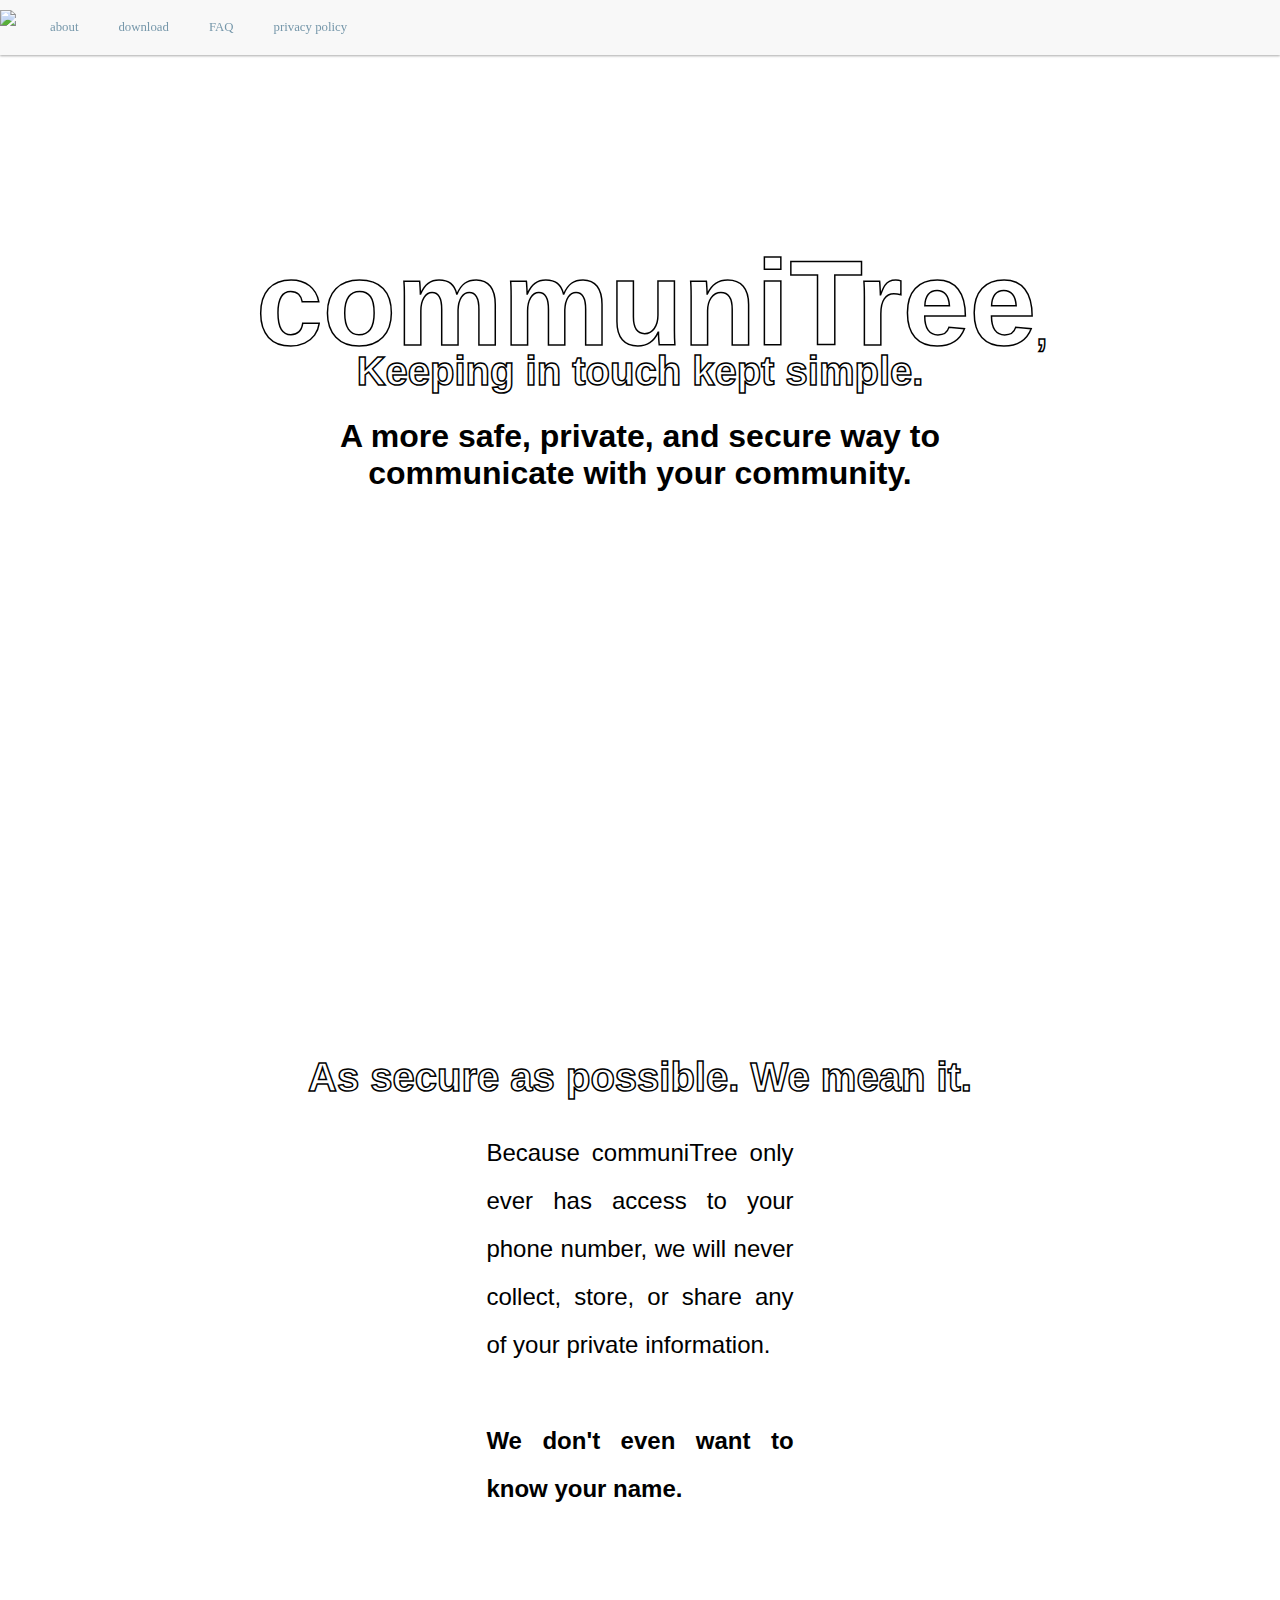
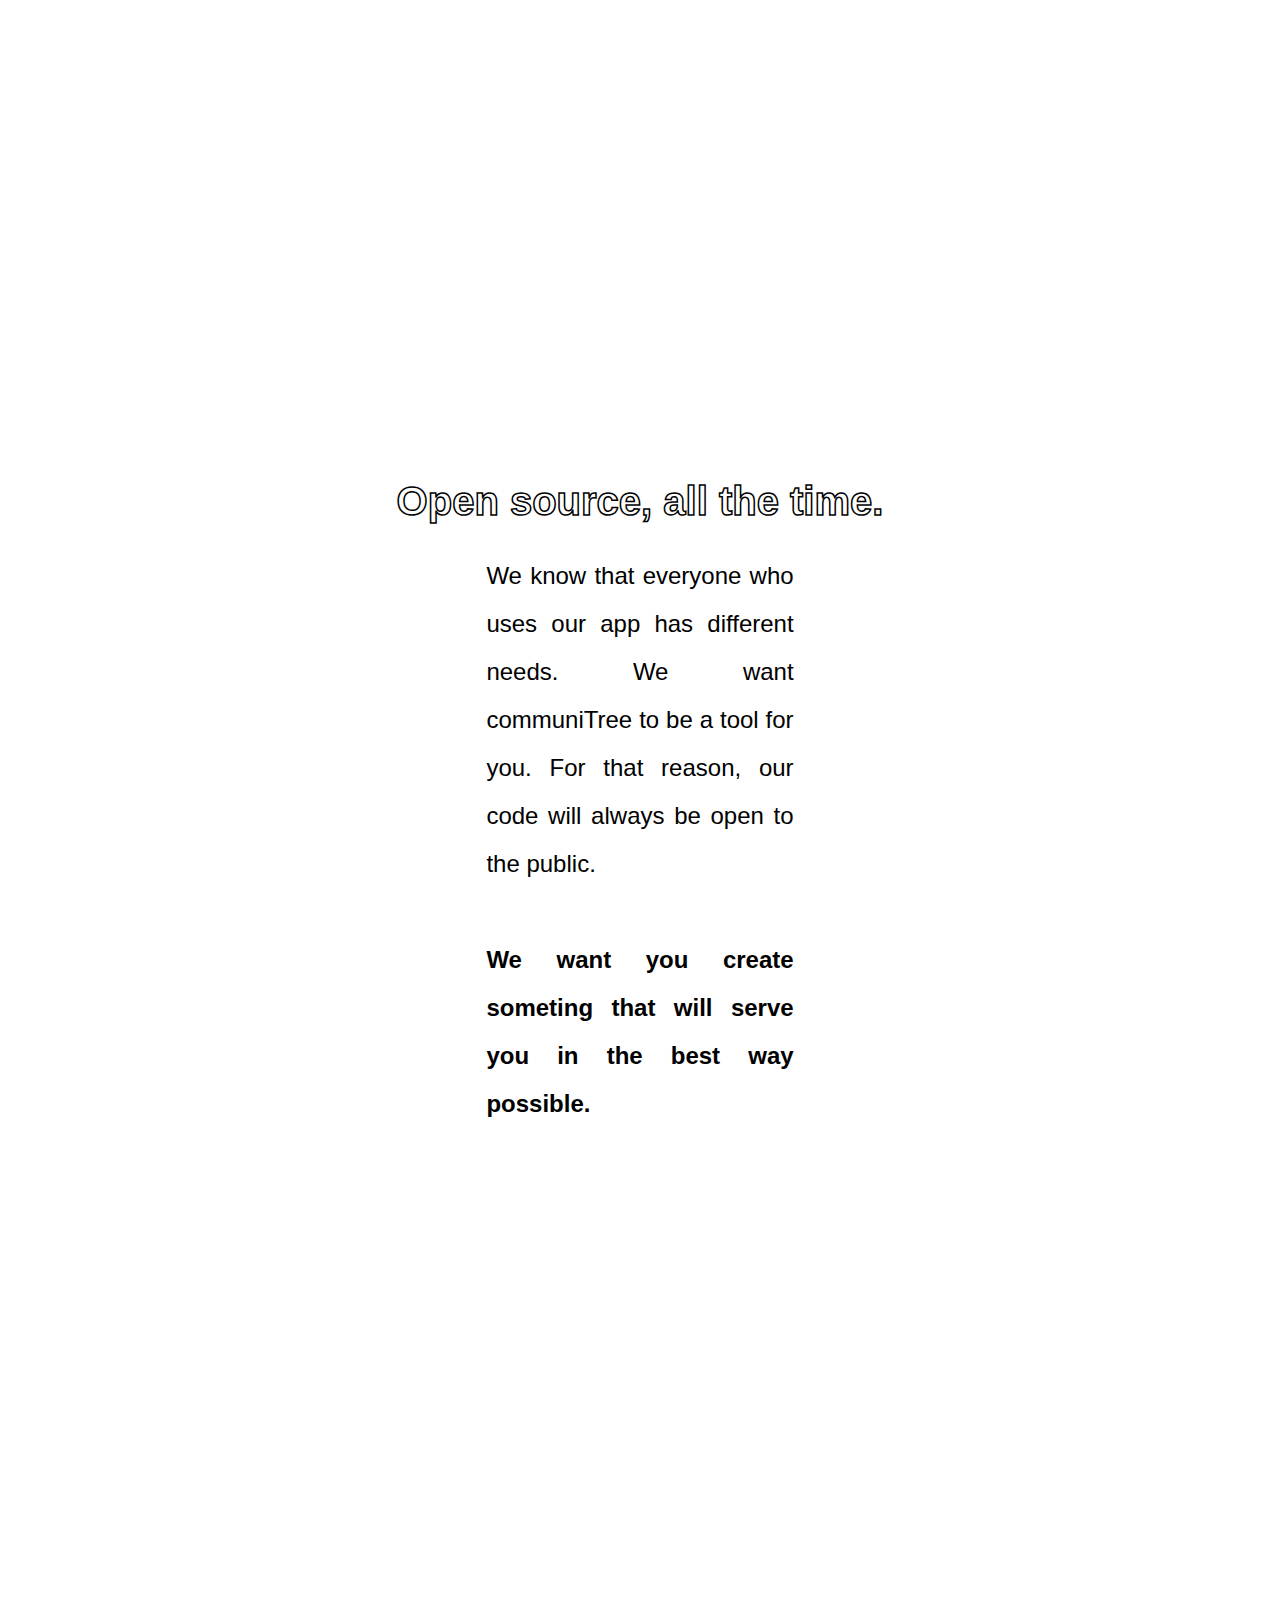
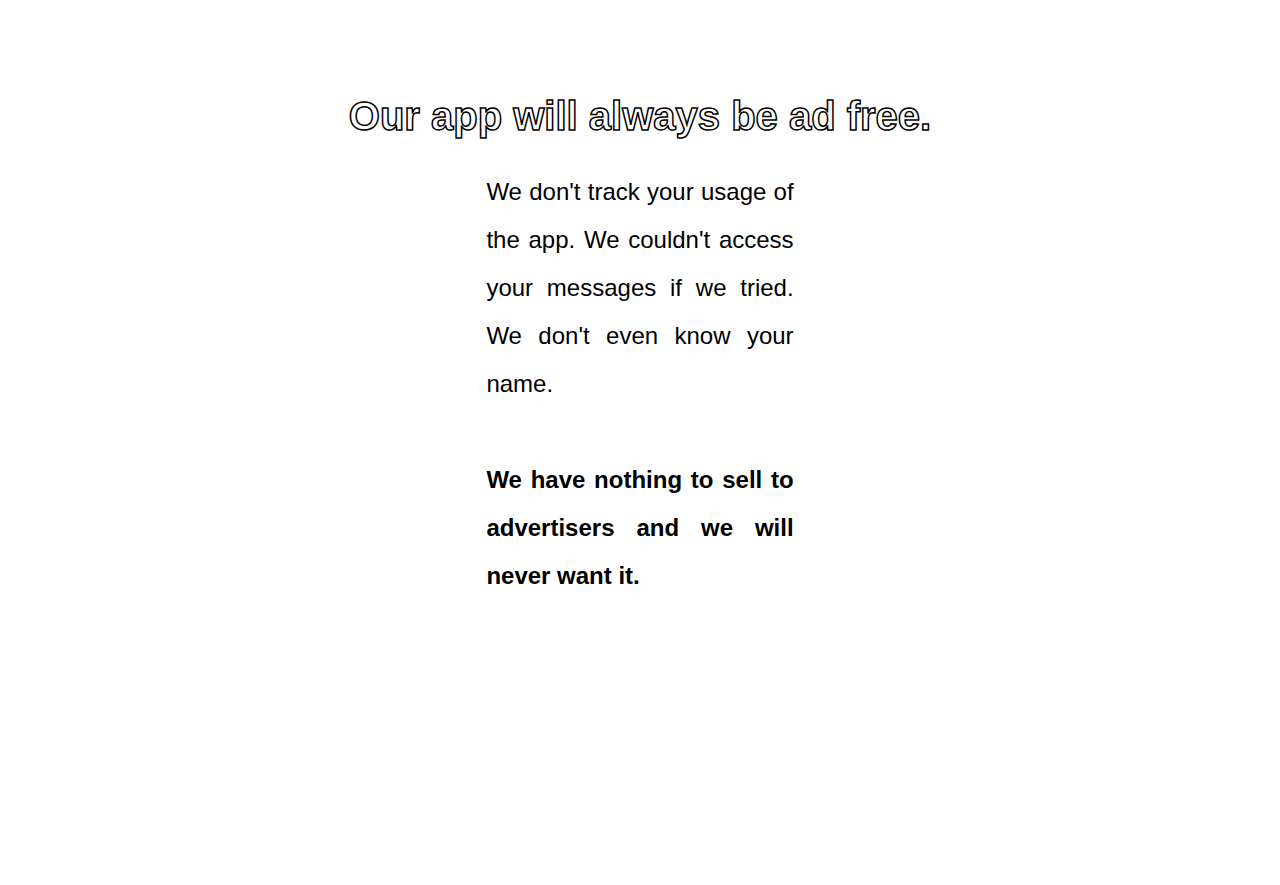
==== index.html @ c1e7d793 "yeah" ====
<!DOCTYPE html>
<html>

<head>
  <title>realTree</title>
  <link rel="stylesheet" type="text/css" href="./style.css" />

</head>

<!--
<header>
  <h1>communiTree</h1>
  <p>keeping in touch, kept simple.</p>
</header>
-->
<div class="navbar">
  <ul>
    <li><img src="http://www.pngmart.com/files/1/Real-Leaves-PNG-Transparent-Image.png" />
    </li>
    <li class="about"><a href="about.html">about</a></li>
    <li class="download"><a href="download.html">download</a></li>
    <li class="faq"><a href="FAQ.html">FAQ</a></li>
    <li class="privacy"><a href="privacy.html">privacy policy</a></li>
  </ul>
</div>

<body>
  <div class="main">

      <div class="box a">
        <h1>
          <big>communiTree</big>,<br> Keeping in touch kept simple.
          <h2>A more safe, private, and secure way to communicate with your community.</h2>
      </div>

      <div class="box b">
        <h1>As secure as possible. We mean it.</h1>
        <p>
          Because communiTree only ever has access to your phone number,
          we will never collect, store, or share any of your private information.
          <br><br><strong>We don't even want to know your name.</strong>
          <!-- we do store phone numbers but its not attched to a name and we dont host messaging
          so we cant ever see what you're saying. because everyone sends the text te information is decentralized. -->
        </p>
      </div>

      <div class="box c">

        <h1>Open source, all the time.</h1>
        <p>
          We know that everyone who uses our app has different needs. We want communiTree
          to be a tool for you. For that reason, our code will always be open to the public.
          <br><br><strong>We want you create someting that will serve you in the best way possible.</strong>
        </p>
        <!-- you can also submit bugs and feature because we love that shit-->
      </div>
      <div class="box d">

        <h1>Our app will always be ad free.</h1>
        <p>
          We don't track your usage of the app. We couldn't access your messages
          if we tried. We don't even know your name. <br><br><strong>We have nothing to sell to advertisers
          and we will never want it.</strong>
        </p>
      </div>


  </div>
  </div>
</body>

<footer>
</footer>

</html>
---- style.css ----
/* white: "#F2F2F2",
  gray: "#D8D8D8",
  black: "#353535",
  green: "#6B8F71",
  blue: "#7798AB",*/
* {
  box-sizing: border-box;
}

.row::after {
  content: "";
  clear: both;
  display: block;
}

body {
  padding: 0;
  margin: 0;
}

/* Navigation Bar */
.navbar {
  width: 100%;
  position: top;
  padding: 0;
  background-color: #f8f8f8;
  box-shadow: 0 1px 3px rgba(0, 0, 0, 0.12), 0 1px 2px rgba(0, 0, 0, 0.24);
  position: fixed;
}

.navbar ul {
  list-style-type: none;
  margin: 0;
  padding: 0;
  overflow: hidden;
  font-family: helvetica, san-serif;
  align: left;
  font-weight: 200;
}

.about {}

.download {}

.faq {}

.privacy {}

.navbar img {
  width: 30px;
  height: auto;
  float: left;
  grid-column-start: 1;
  grid-column-end: 2;
  padding: 10px 0;
}

.navbar li {
  float: left;
}

.navbar a {
  display: block;
  padding: 20px;
  text-decoration: none;
  color: #7798AB;
  font-size: .8em;
  font-family: "century gothic";
}

.navbar a:hover {
  background-color: #6B8F71;
  height: auto;
  font-weight: bold;
  color: white;
}

/* Main */
.main {
  display: grid;
  margin: 0;
  text-align: center;
}

big {
  font-size: 3em;
}
strong {
  font-weight: bold;
  text-align: right;
}

h1 {
  font-family: "century gothic", helvetica, arial, sans-serif;
  -webkit-text-stroke: 1.5px black;
  text-stroke: 1.5px black;
  -webkit-text-fill-color: white;
  text-fill-color: white;
  line-height: 1em;
  font-size: 2.5em;
}

h2 {
  font-family: "century gothic", helvetica, arial, sans-serif;
  font-color: black;
  font-weight: bold;
  font-size: 2em;
  -webkit-font-smoothing: antialiased;
}

p {
  font-family: Helvetica, san-serif;
  font-weight: 200;
  font-size: 1.5em;
  line-height: 2;
  padding: 5px 30%;
  text-align: justify;
}

/* BOXES */


.box {
  margin: 20%;
}

.box p h1 h2{
  align: center;
}

.a {

}

.b {
  float: right;
}

.c {
    float: left;
}

.d {}
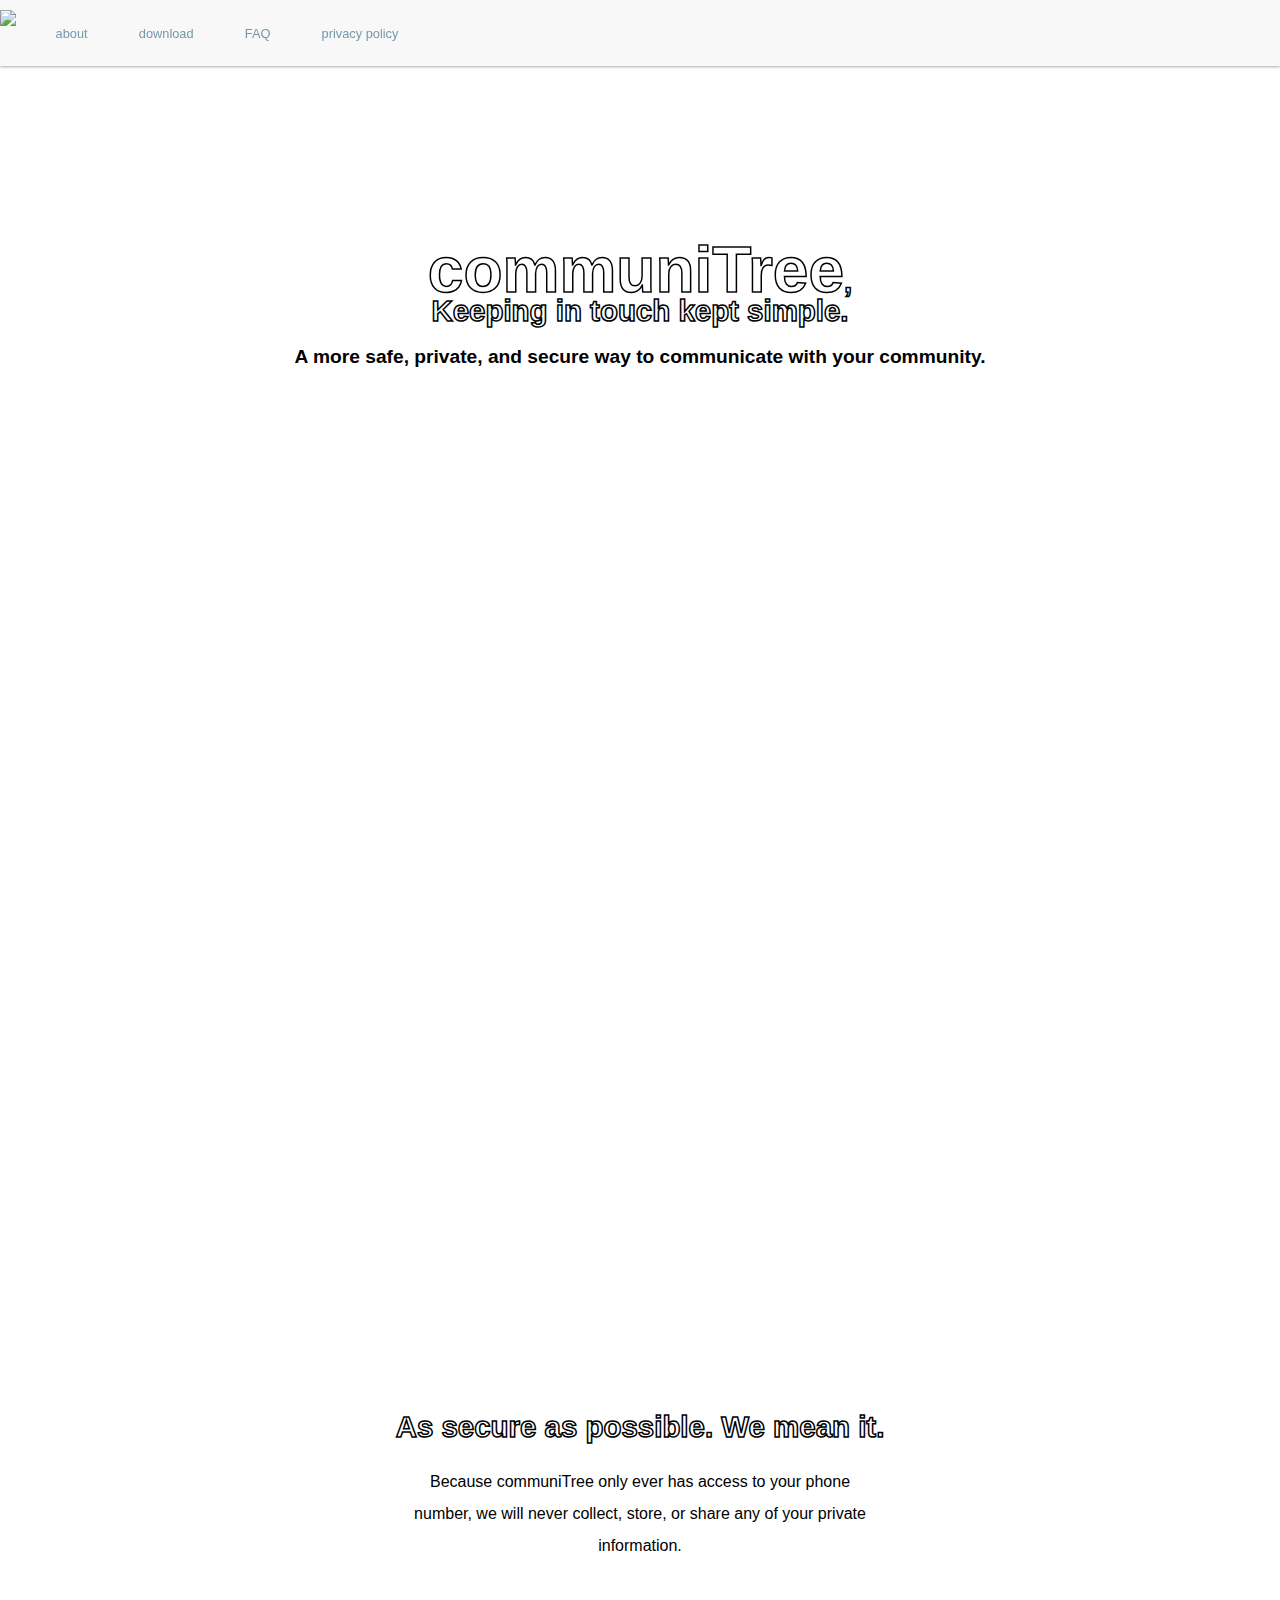
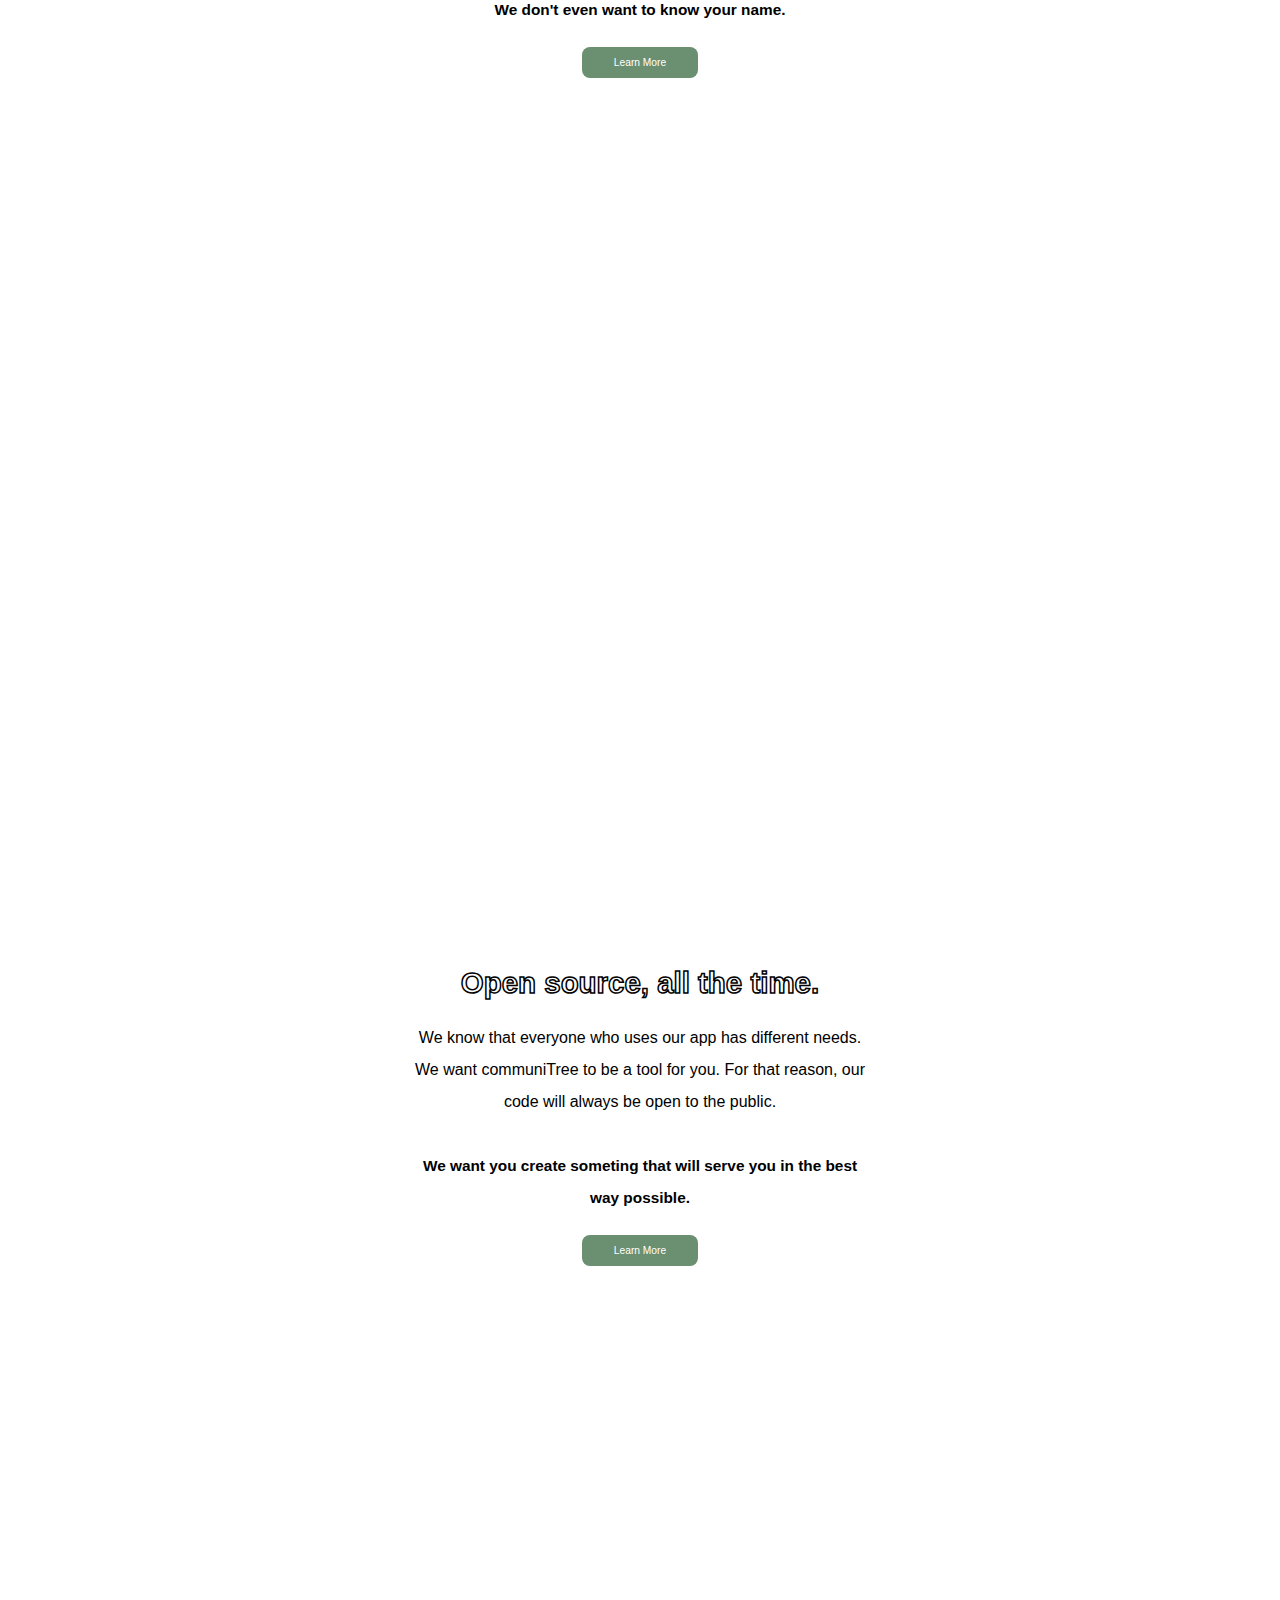
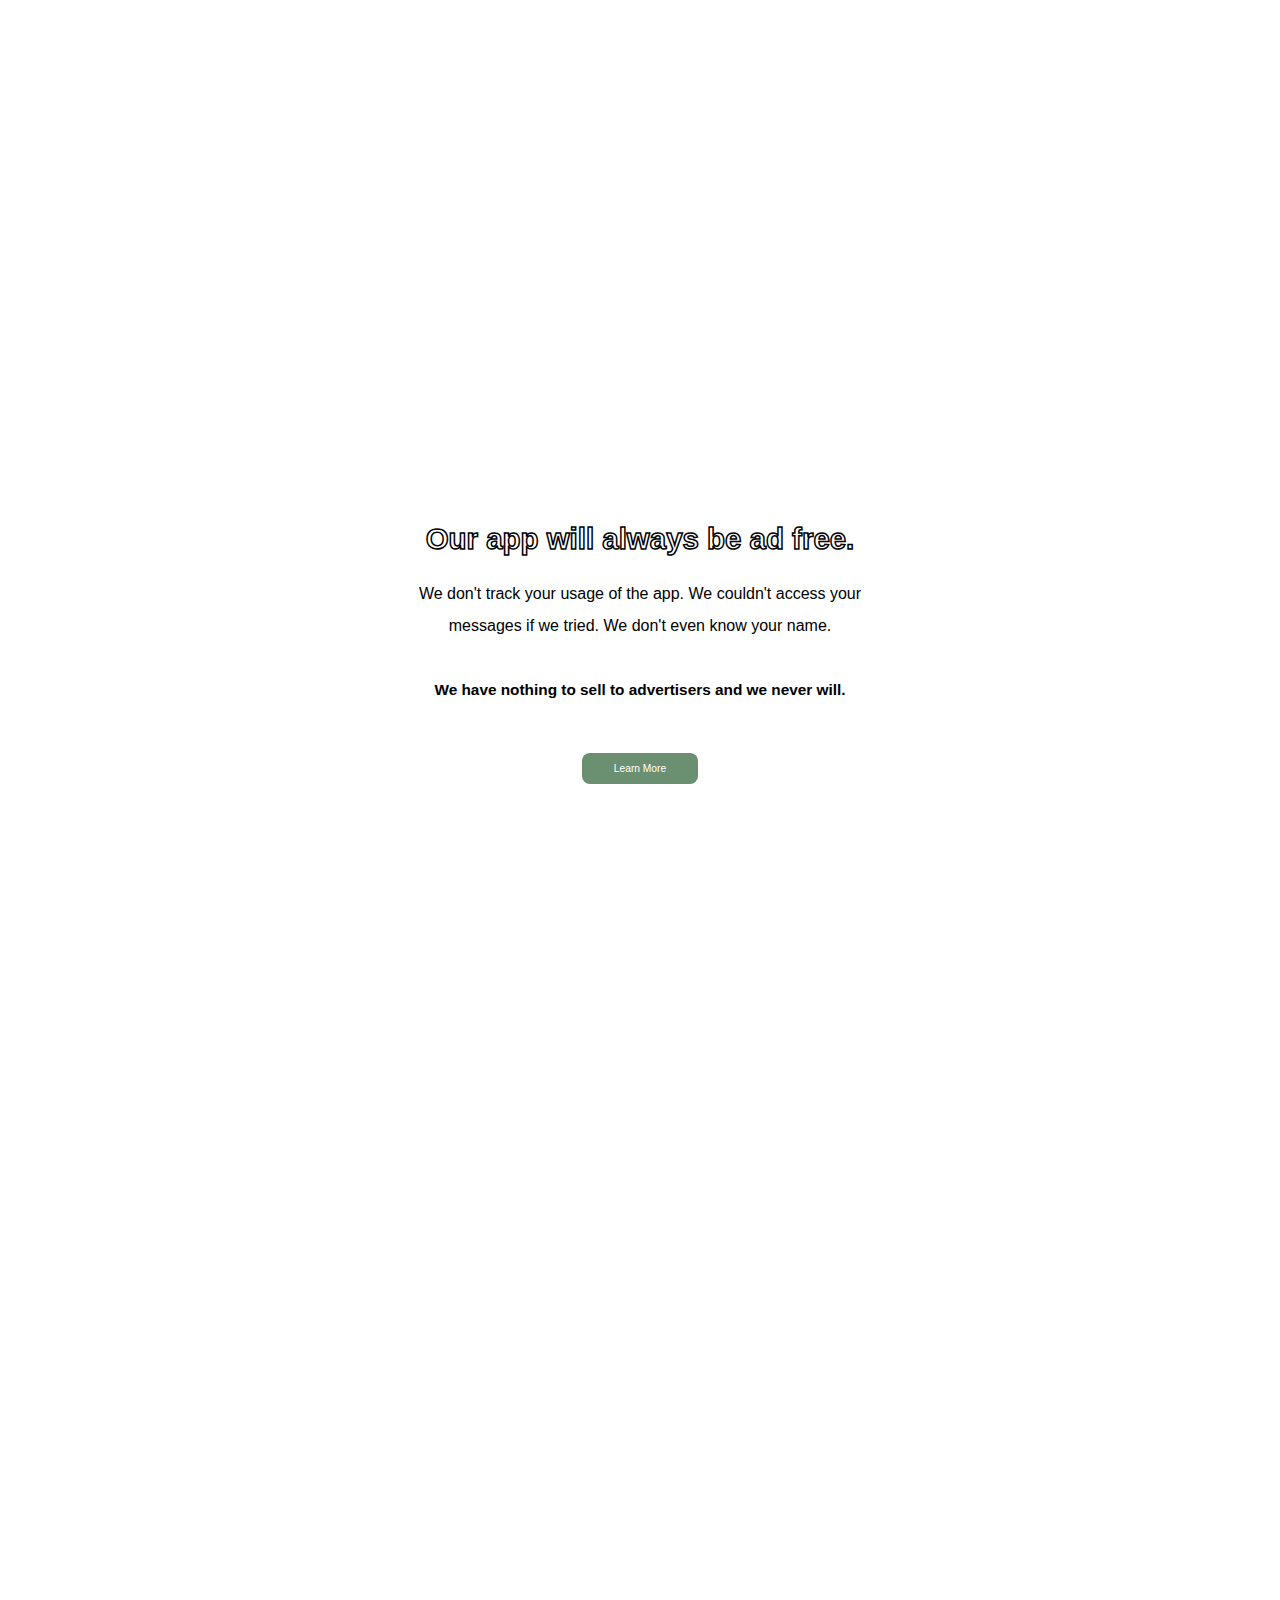
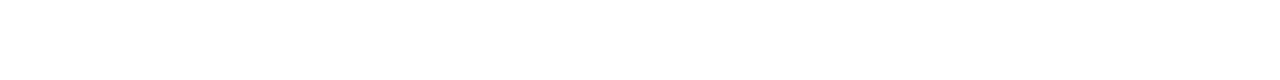
==== commit 89b81904: ">:-(" ====
--- a/index.html
+++ b/index.html
@@ -2,7 +2,7 @@
 <html>
 
 <head>
-  <title>realTree</title>
+  <title>communiTree</title>
   <link rel="stylesheet" type="text/css" href="./style.css" />
 
 </head>
@@ -27,14 +27,15 @@
 <body>
   <div class="main">
 
-      <div class="box a">
-        <h1>
-          <big>communiTree</big>,<br> Keeping in touch kept simple.
-          <h2>A more safe, private, and secure way to communicate with your community.</h2>
-      </div>
+    <div class="box" id="a">
+      <h1>
+        <big>communiTree</big>,<br> Keeping in touch kept simple.
+        <h2>A more safe, private, and secure way to communicate with your community.</h2>
+    </div>
 
-      <div class="box b">
-        <h1>As secure as possible. We mean it.</h1>
+    <div class="box">
+      <h1>As secure as possible. We mean it.</h1>
+      <center>
         <p>
           Because communiTree only ever has access to your phone number,
           we will never collect, store, or share any of your private information.
@@ -42,27 +43,35 @@
           <!-- we do store phone numbers but its not attched to a name and we dont host messaging
           so we cant ever see what you're saying. because everyone sends the text te information is decentralized. -->
         </p>
-      </div>
+      </center>
+      <a href="./secure.html"><button class="button">Learn More</button></a>
+    </div>
 
-      <div class="box c">
+    <div class="box">
 
-        <h1>Open source, all the time.</h1>
+      <h1>Open source, all the time.</h1>
+      <center>
         <p>
           We know that everyone who uses our app has different needs. We want communiTree
           to be a tool for you. For that reason, our code will always be open to the public.
           <br><br><strong>We want you create someting that will serve you in the best way possible.</strong>
         </p>
-        <!-- you can also submit bugs and feature because we love that shit-->
-      </div>
-      <div class="box d">
+      </center>
+      <!-- you can also submit bugs and feature because we love that shit-->
+      <a href="./open.html"><button class="button">Learn More</button></a>
+    </div>
+    <div class="box">
 
-        <h1>Our app will always be ad free.</h1>
+      <h1>Our app will always be ad free.</h1>
+      <center>
         <p>
           We don't track your usage of the app. We couldn't access your messages
           if we tried. We don't even know your name. <br><br><strong>We have nothing to sell to advertisers
-          and we will never want it.</strong>
-        </p>
-      </div>
+            and we never will.</strong>
+      </center>
+      </p>
+      <a href="./ad.html"><button class="button">Learn More</button></a>
+    </div>
 
 
   </div>
--- a/style.css
+++ b/style.css
@@ -14,6 +14,7 @@
 }
 
 body {
+  display: grid;
   padding: 0;
   margin: 0;
 }
@@ -50,8 +51,6 @@
   width: 30px;
   height: auto;
   float: left;
-  grid-column-start: 1;
-  grid-column-end: 2;
   padding: 10px 0;
 }
 
@@ -61,33 +60,53 @@
 
 .navbar a {
   display: block;
-  padding: 20px;
+  padding: 2vw;
   text-decoration: none;
   color: #7798AB;
   font-size: .8em;
-  font-family: "century gothic";
+  font-family: "century gothic", helvetica, arial, sans-serif;
 }
 
 .navbar a:hover {
   background-color: #6B8F71;
-  height: auto;
-  font-weight: bold;
   color: white;
 }
 
 /* Main */
 .main {
-  display: grid;
   margin: 0;
   text-align: center;
 }
 
+button {
+  border-radius: 8px;
+  font-family: "century gothic", helvetica, arial, sans-serif;
+  font-size: .8vw;
+  background-color: #6B8F71;
+  border: none;
+  color: white;
+  padding: 10px 32px;
+  text-align: center;
+  text-decoration: none;
+}
+
+button:hover {
+  background-color: #F2F2F2;
+  color: #6B8F71;
+}
+
 big {
-  font-size: 3em;
+  font-size: 5vw;
 }
+
+small {
+  font-size: 1.2vw;
+}
+
 strong {
   font-weight: bold;
   text-align: right;
+  font-size: 1.2vw;
 }
 
 h1 {
@@ -97,47 +116,72 @@
   -webkit-text-fill-color: white;
   text-fill-color: white;
   line-height: 1em;
-  font-size: 2.5em;
+  font-size: 2.3vw;
 }
 
 h2 {
   font-family: "century gothic", helvetica, arial, sans-serif;
   font-color: black;
   font-weight: bold;
-  font-size: 2em;
+  font-size: 1.5vw;
   -webkit-font-smoothing: antialiased;
 }
 
 p {
   font-family: Helvetica, san-serif;
   font-weight: 200;
-  font-size: 1.5em;
+  font-size: 1em;
   line-height: 2;
-  padding: 5px 30%;
-  text-align: justify;
+  padding: 5px 20%;
+}
+
+center {
+  text-align: center;
 }
 
 /* BOXES */
-
-
 .box {
   margin: 20%;
+  height: 100vh;
 }
 
-.box p h1 h2{
-  align: center;
-}
+/*@media screen and (max-width: 600px) {
+  p {
+    font-size: 3vw;
+  }
+  button {
+    font-size: 3vw;
+  }
+  h1 {
+    font-size: 6vw;
+  }
+  h2 {
+    font-size: 4.20vw;
+    pading-bottom: 10%;
+  }
+  strong {
+    font-weight: bold;
+    font-size: 3.2vw;
+  }
+  big {
+    font-size: 12vw;
+    padding: 10%;
+    padding-top: 40%;
+  }
+  .box {
+    margin: 2vw;
+    margin-top: 10vh;
+    height: 100vh;
+    margin-bottom: 10vh;
 
-.a {
-
-}
-
-.b {
-  float: right;
-}
-
-.c {
-    float: left;
-}
-
-.d {}
+  }
+  .navbar {
+    height: 5vh;
+  }
+  .navbar a {
+    font-size: 2vw;
+  }
+  #a {
+    height: 100vh;
+  }
+} */
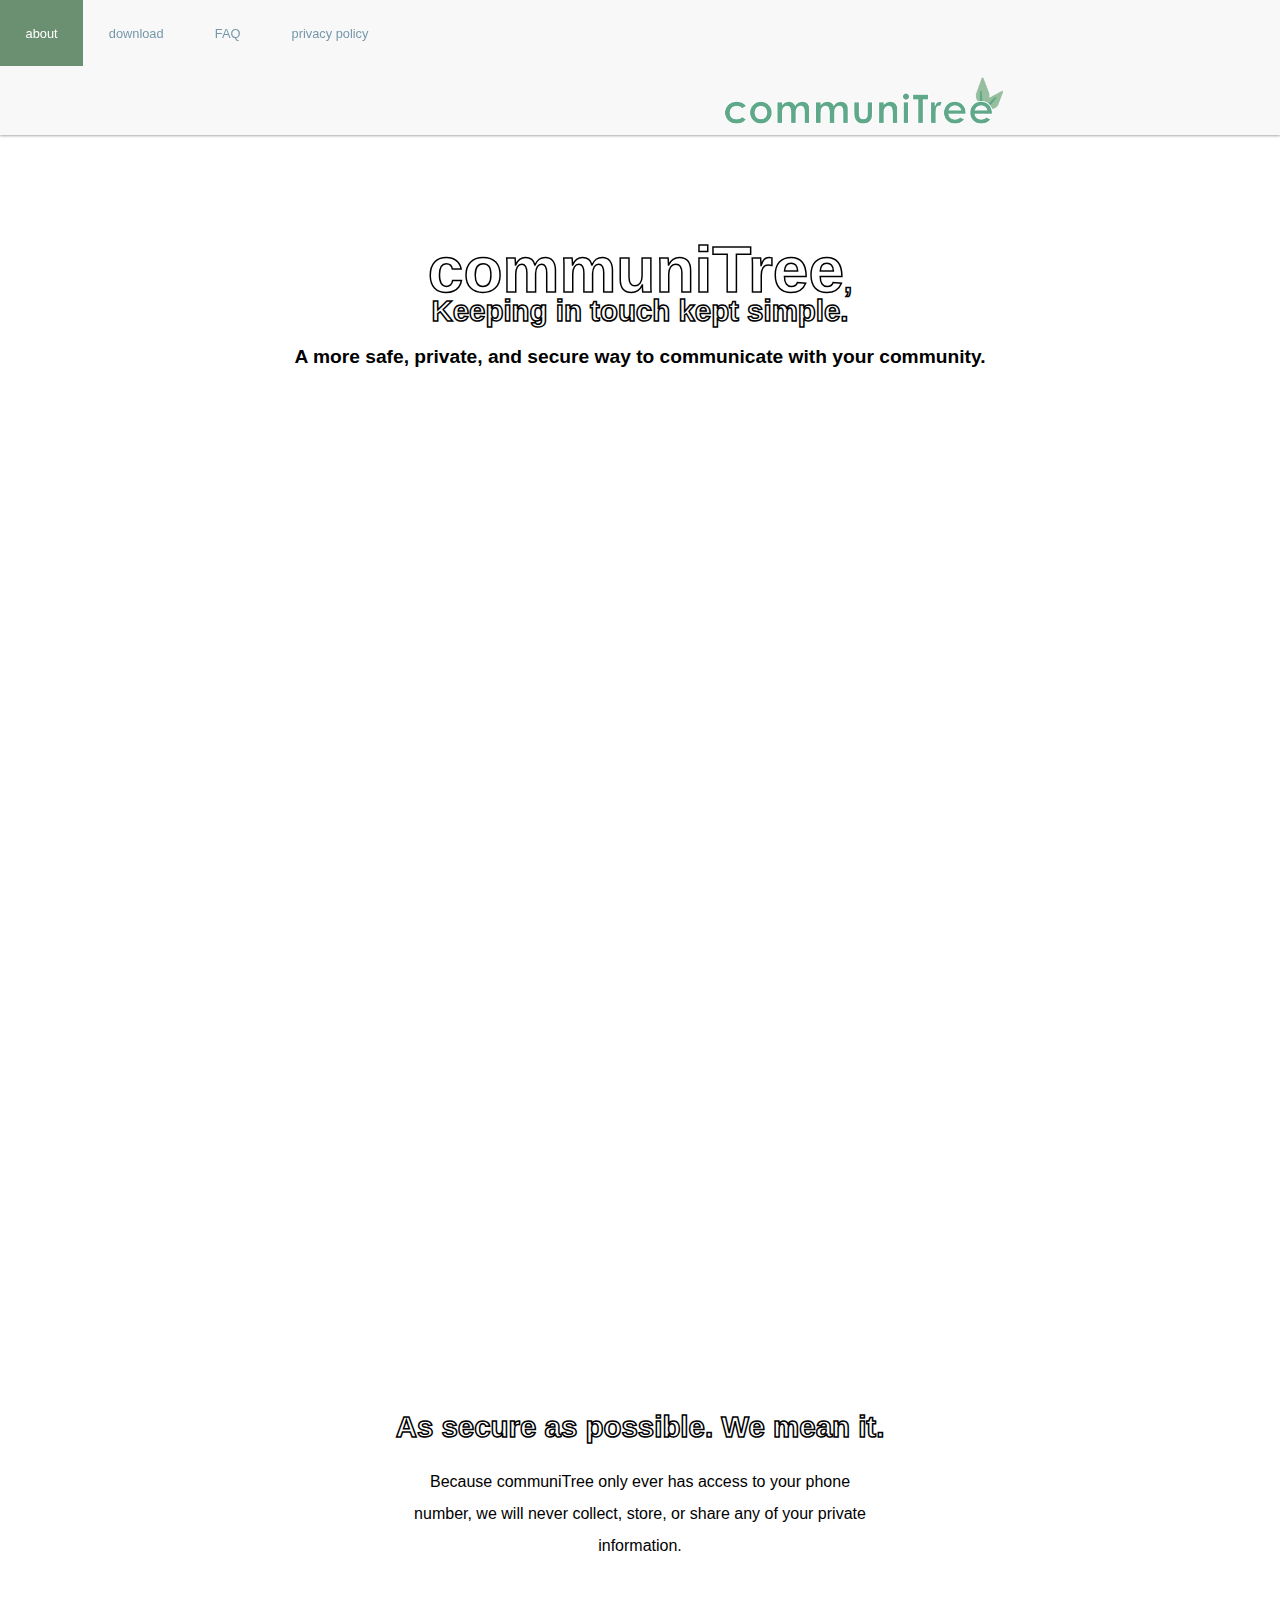
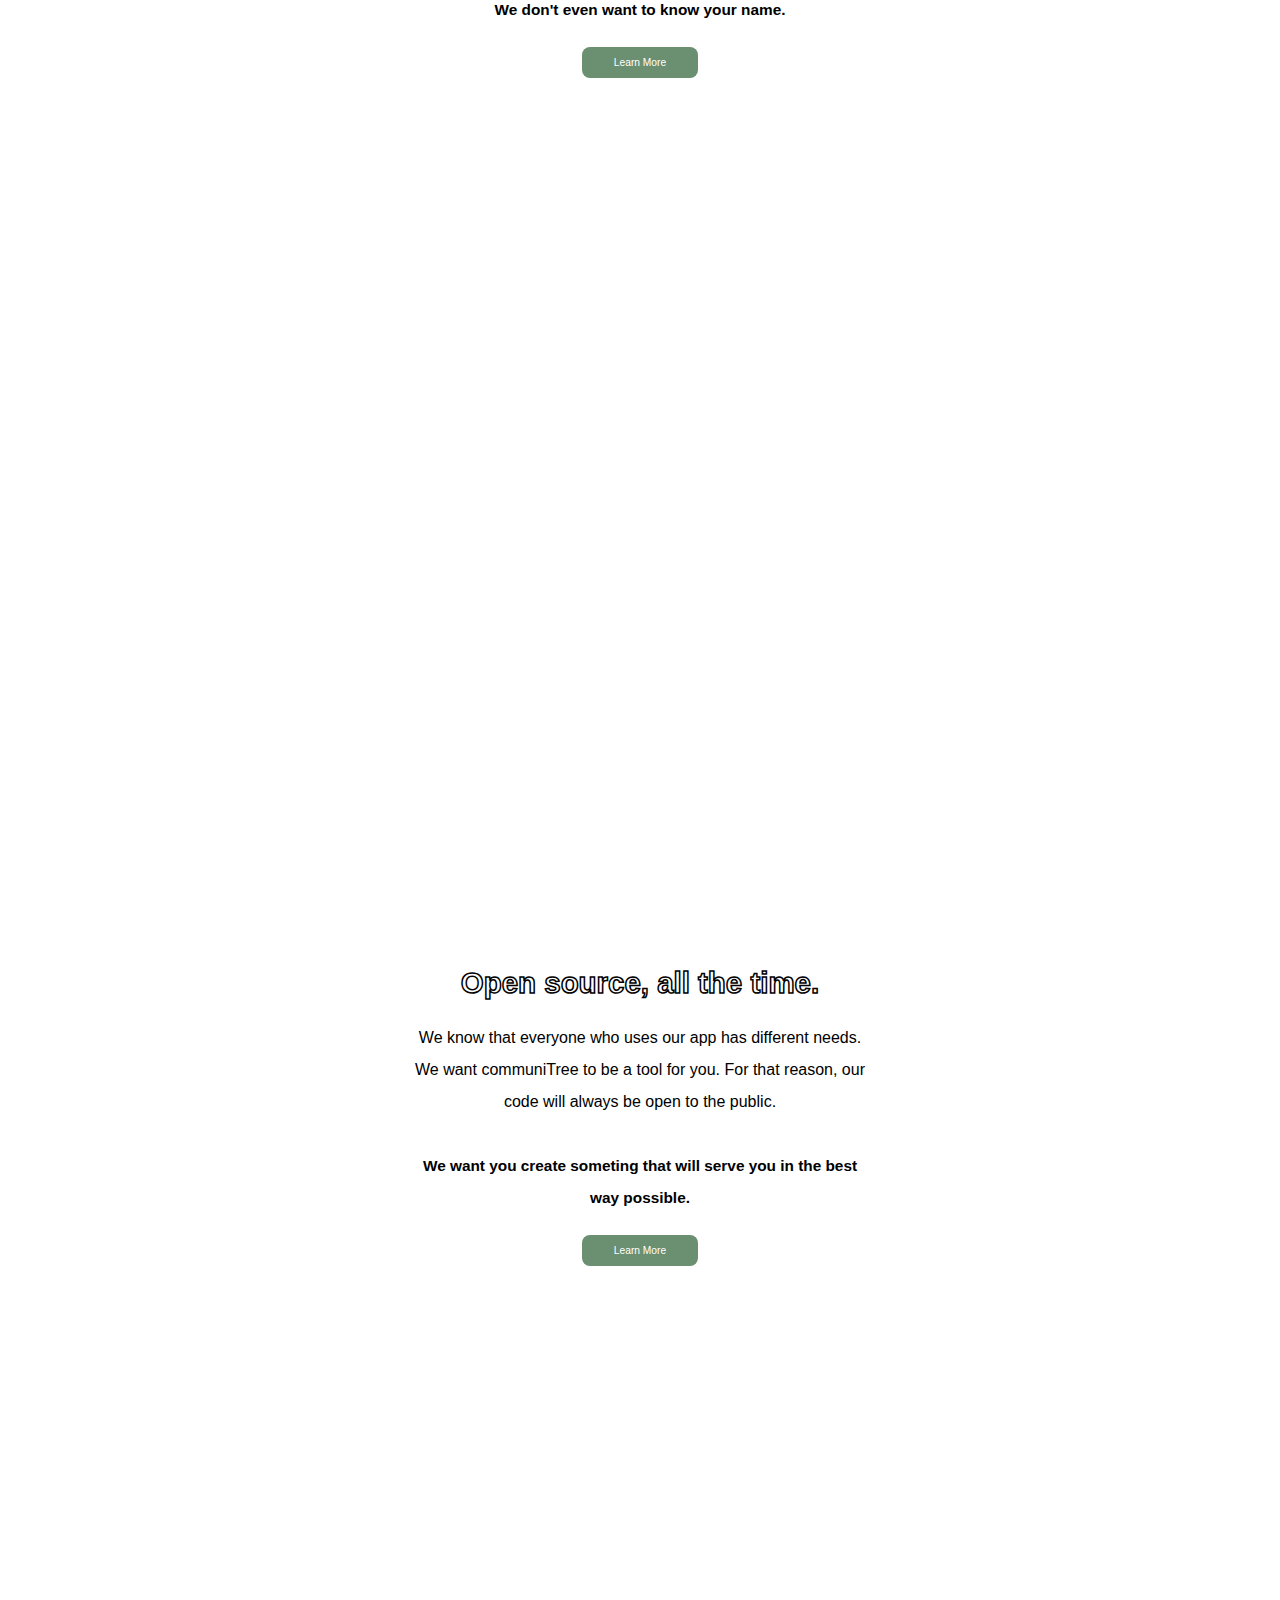
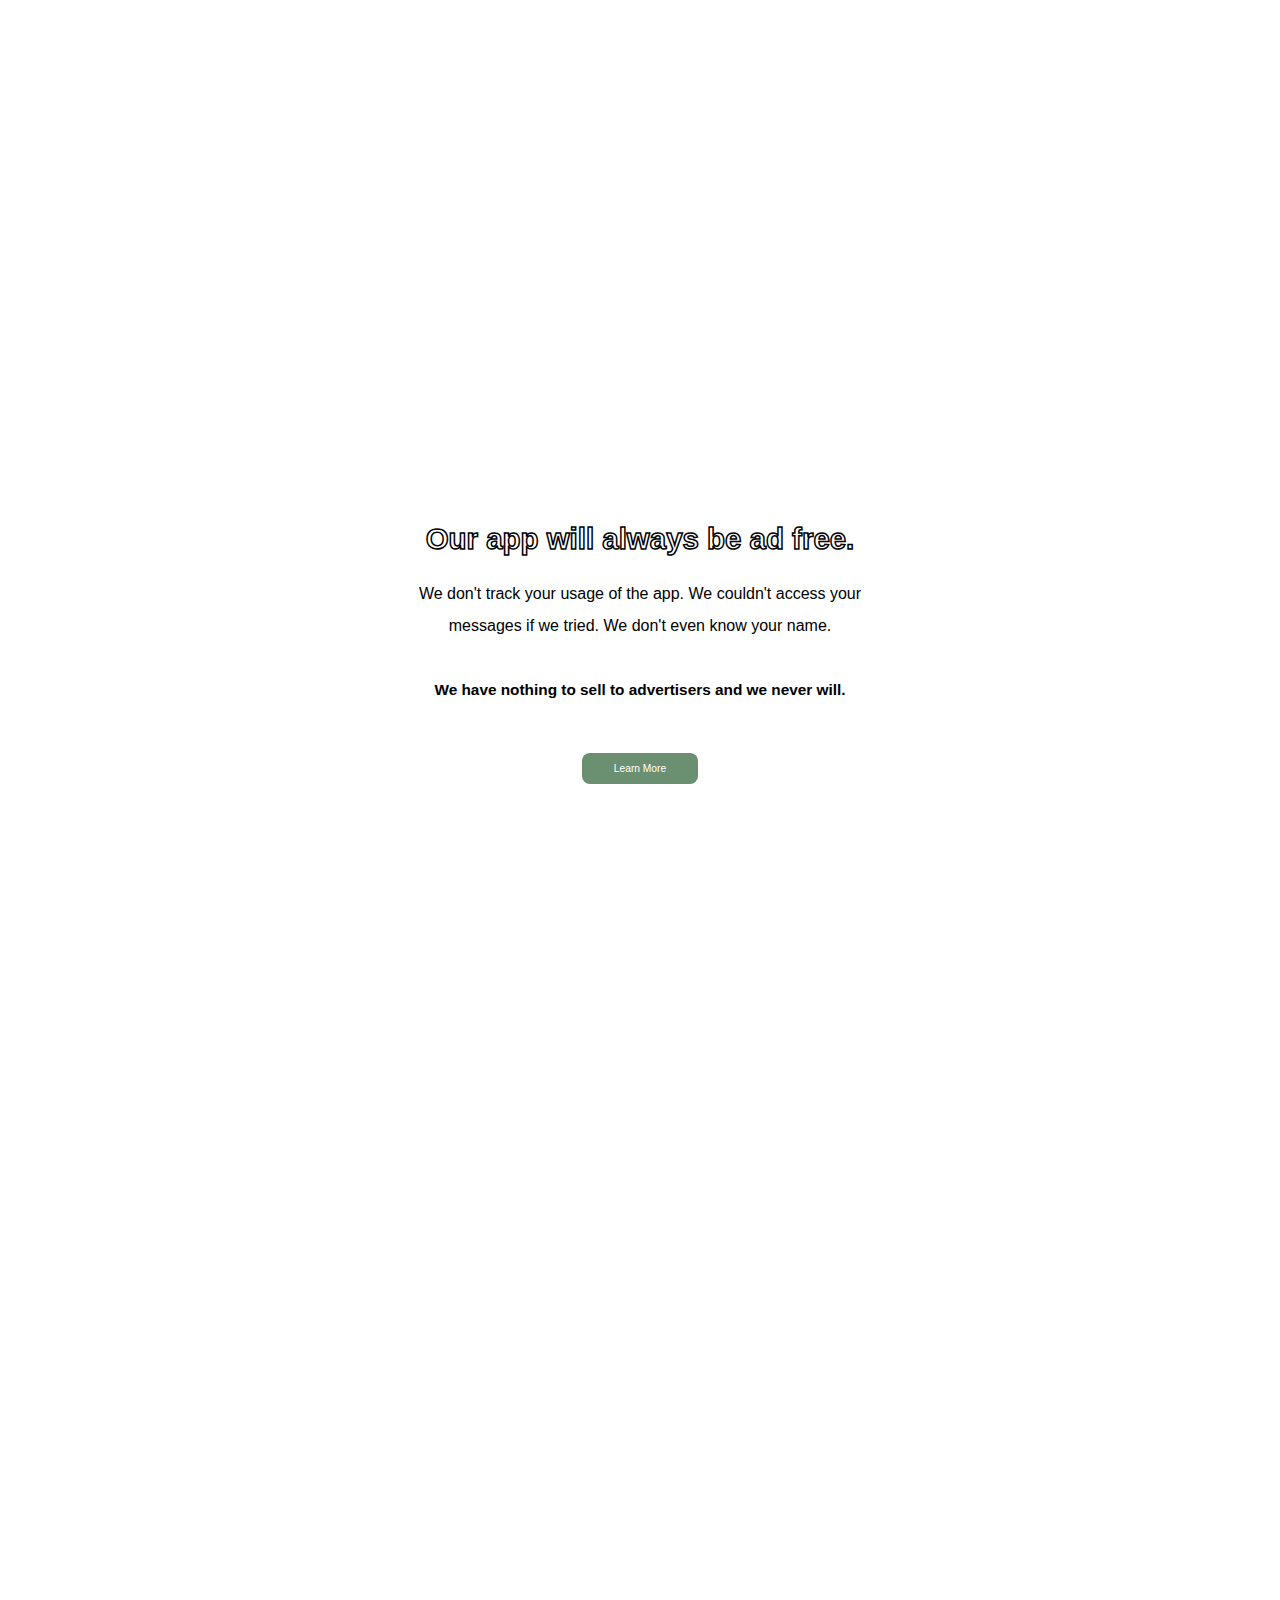
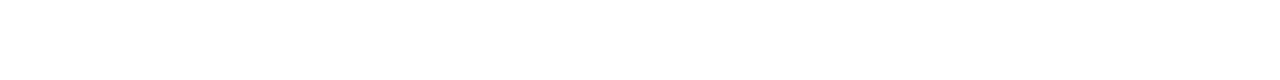
==== commit d932a1e2: "added a logo ;-)" ====
--- a/index.html
+++ b/index.html
@@ -15,12 +15,11 @@
 -->
 <div class="navbar">
   <ul>
-    <li><img src="http://www.pngmart.com/files/1/Real-Leaves-PNG-Transparent-Image.png" />
-    </li>
-    <li class="about"><a href="about.html">about</a></li>
+    <li class="about"><a href="./index.html">about</a></li>
     <li class="download"><a href="download.html">download</a></li>
     <li class="faq"><a href="FAQ.html">FAQ</a></li>
     <li class="privacy"><a href="privacy.html">privacy policy</a></li>
+    <li><img src="./communitreelogo.png" /></li>
   </ul>
 </div>
 
--- a/style.css
+++ b/style.css
@@ -48,10 +48,10 @@
 .privacy {}
 
 .navbar img {
-  width: 30px;
-  height: auto;
-  float: left;
-  padding: 10px 0;
+  width: 30%;
+  height: 30%;
+  padding: 10px;
+  float: right;
 }
 
 .navbar li {
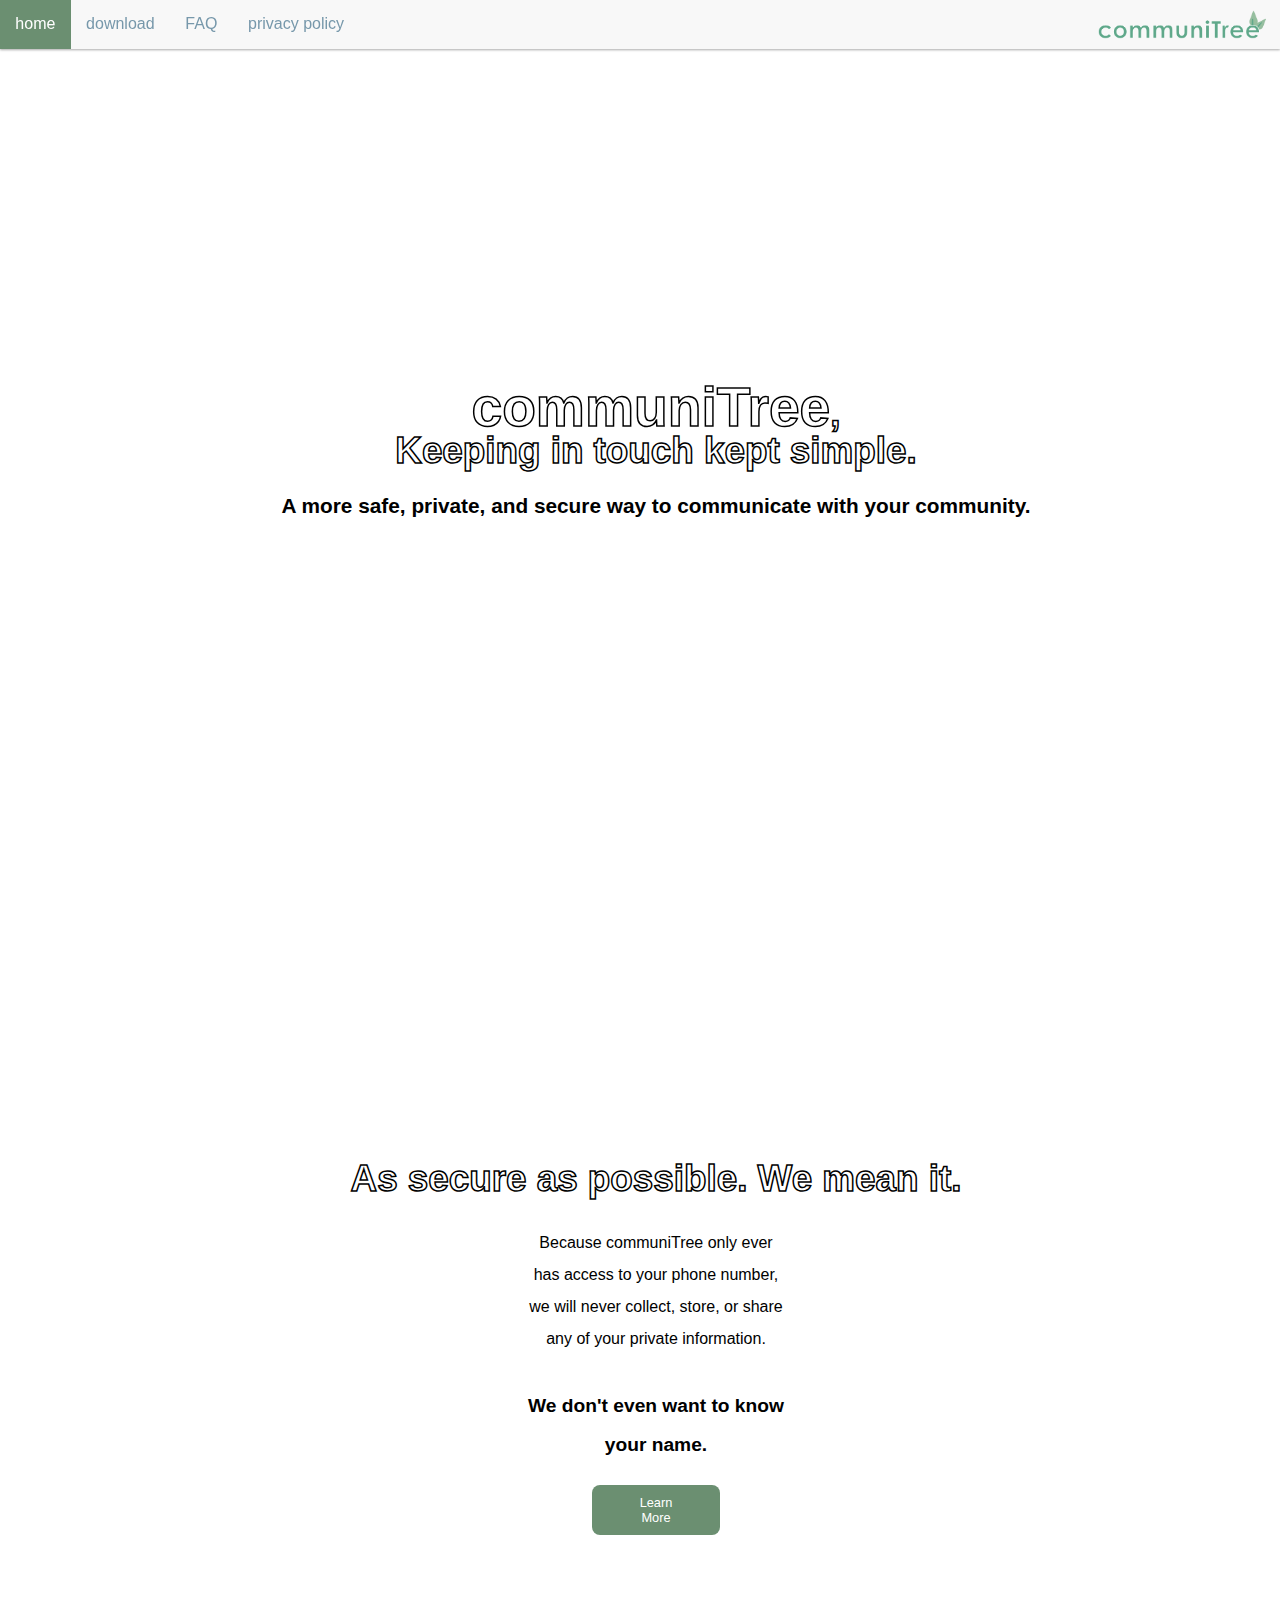
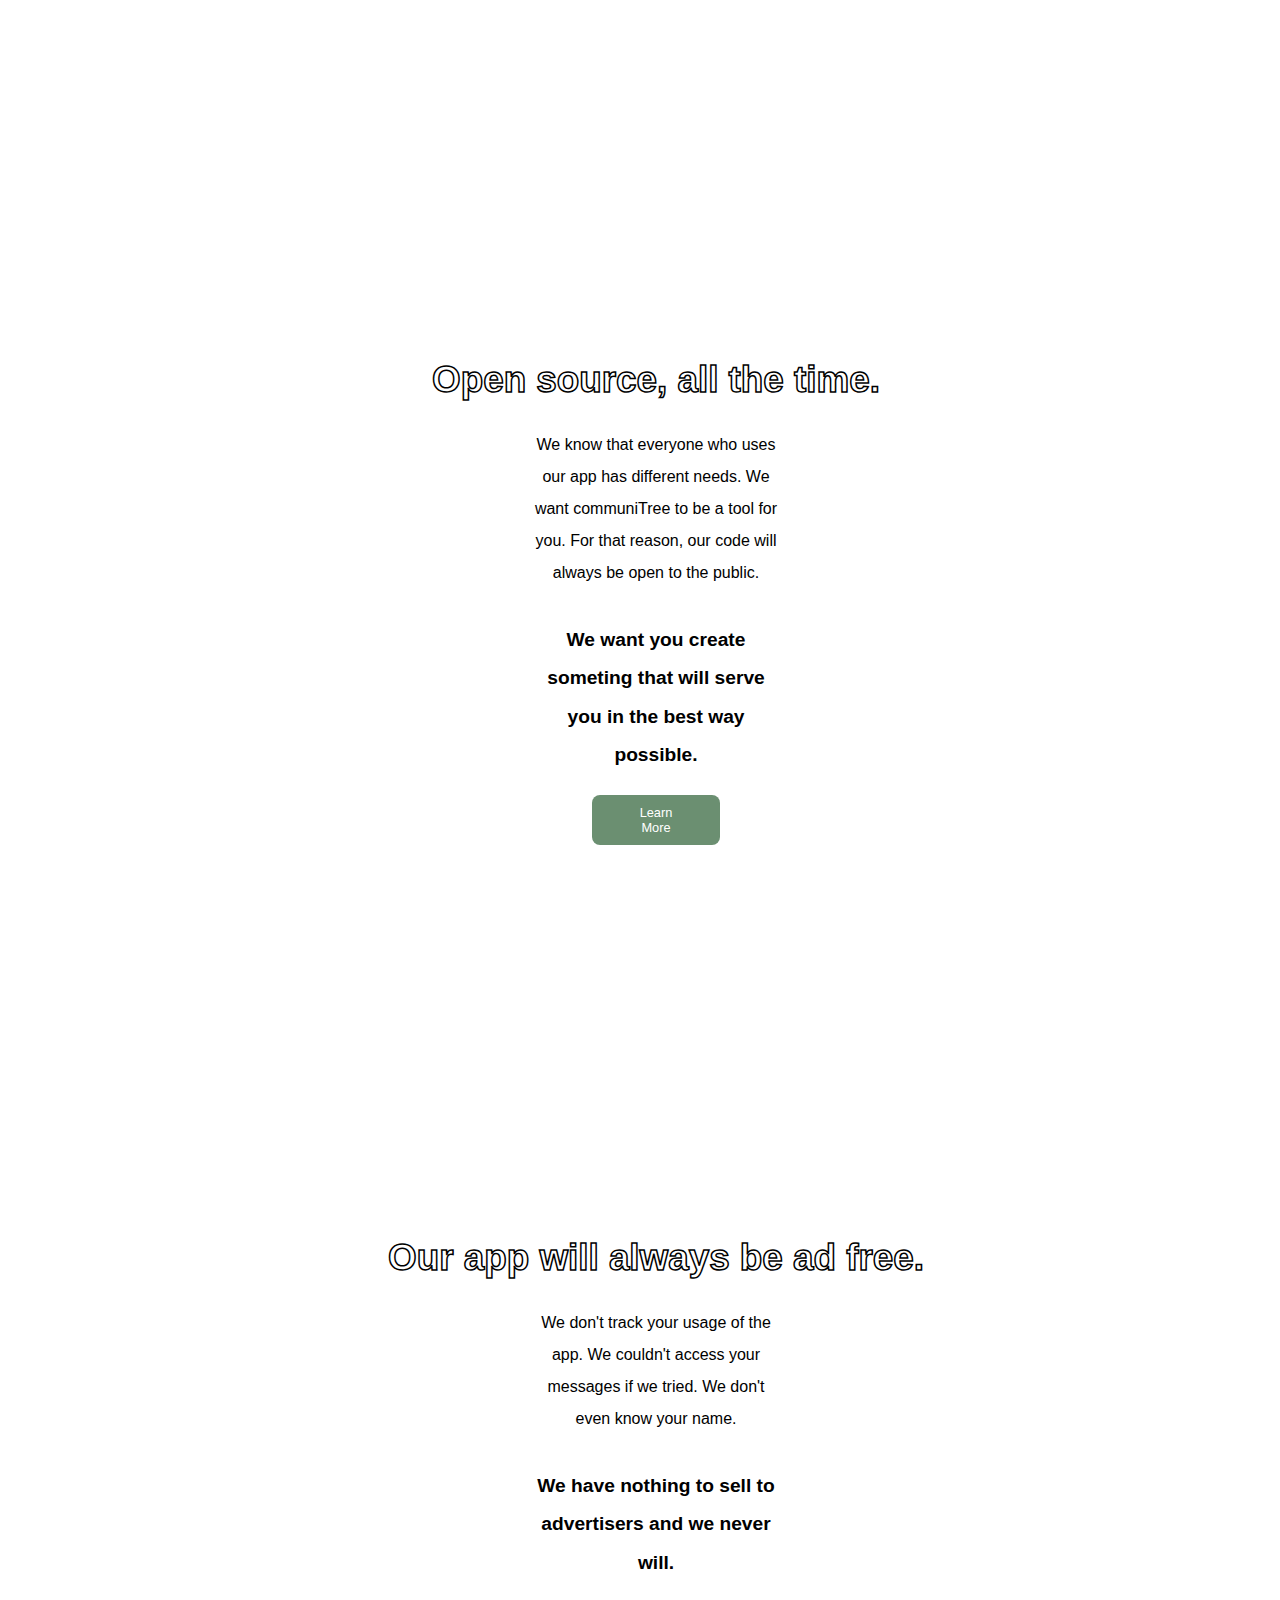
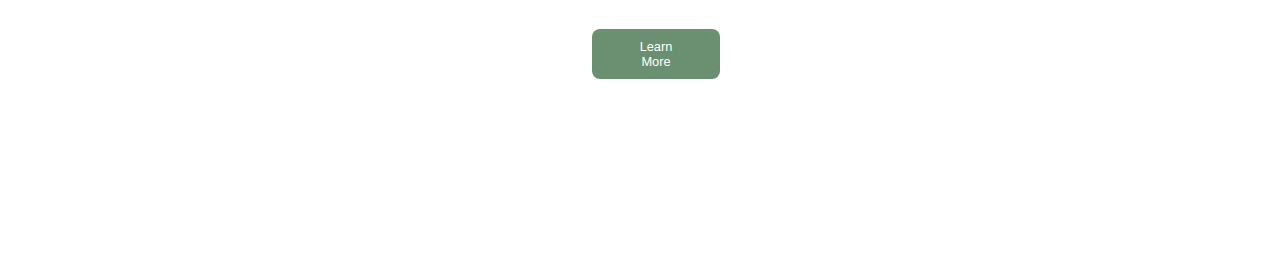
==== commit c03de616: "fixed the navbar, fixed the page css by adding a new stylesheet for pages specifically, implemented " ====
--- a/index.html
+++ b/index.html
@@ -3,7 +3,7 @@
 
 <head>
   <title>communiTree</title>
-  <link rel="stylesheet" type="text/css" href="./style.css" />
+  <link rel="stylesheet" type="text/css" href="./mainstyle.css" />
 
 </head>
 
@@ -15,18 +15,18 @@
 -->
 <div class="navbar">
   <ul>
-    <li class="about"><a href="./index.html">about</a></li>
+    <li class="about"><a href="./index.html">home</a></li>
     <li class="download"><a href="download.html">download</a></li>
     <li class="faq"><a href="FAQ.html">FAQ</a></li>
     <li class="privacy"><a href="privacy.html">privacy policy</a></li>
-    <li><img src="./communitreelogo.png" /></li>
+    <li><img src="./communitreelogo.png"/></li>
   </ul>
 </div>
 
 <body>
-  <div class="main">
+  <div class="main wrapper">
 
-    <div class="box" id="a">
+    <div class="box">
       <h1>
         <big>communiTree</big>,<br> Keeping in touch kept simple.
         <h2>A more safe, private, and secure way to communicate with your community.</h2>
--- a/mainstyle.css
+++ b/mainstyle.css
@@ -0,0 +1,167 @@
+/* white: "#F2F2F2",
+  gray: "#D8D8D8",
+  black: "#353535",
+  green: "#6B8F71",
+  blue: "#7798AB",*/
+* {
+  box-sizing: border-box;
+}
+
+.row::after {
+  content: "";
+  clear: both;
+  display: block;
+}
+
+body {
+margin: 0;
+padding: 0;
+}
+
+/* Navigation Bar */
+.navbar {
+  width: 100%;
+  position: top;
+  padding: 0;
+  background-color: #f8f8f8;
+  box-shadow: 0 1px 3px rgba(0, 0, 0, 0.12), 0 1px 2px rgba(0, 0, 0, 0.24);
+  position: fixed;
+  top: 0;
+}
+
+.navbar ul {
+  list-style-type: none;
+  margin: 0;
+  padding: 0;
+  overflow: hidden;
+  font-family: helvetica, san-serif;
+  align: left;
+  font-weight: 200;
+}
+
+.about {}
+
+.download {}
+
+.faq {}
+
+.privacy {}
+
+.navbar img {
+  width: 15%;
+  height: 15%;
+  padding: 10px;
+  float: right;
+  position: bottom;
+}
+
+.navbar li {
+}
+
+.navbar a {
+  display: block;
+  padding: 1.2vw;
+  text-decoration: none;
+  color: #7798AB;
+  font-size: 1em;
+  float: left;
+  font-family: "century gothic", helvetica, arial, sans-serif;
+}
+
+.navbar a:hover {
+  background-color: #6B8F71;
+  color: white;
+}
+
+/* Main Grid Setup*/
+main {
+  margin-top: 5%;
+
+}
+.wrapper {
+  display: grid;
+  grid-template-columns: 1fr;
+  grid-gap: 1em;
+  grid-auto-rows: 100vh 1fr 1fr 1fr 1fr;
+}
+
+.wrapper>div {
+  padding: 1em;
+  align-items: center;
+}
+
+
+.box {
+  grid-template: 1fr;
+  align-self: center;
+  justify-self: center;
+  align-items: center;
+  padding: 30px 20%;
+  margin: 150px 0;
+}
+
+/* Styling */
+
+button {
+  border-radius: 8px;
+  font-family: "century gothic", helvetica, arial, sans-serif;
+  font-size: .8em;
+  background-color: #6B8F71;
+  border: none;
+  color: white;
+  padding: 10px 32px;
+  text-align: center;
+  text-decoration: none;
+  margin-left: 45vw;
+  margin-right: 45vw;
+  width: 10vw;
+
+}
+
+button:hover {
+  background-color: #F2F2F2;
+  color: #6B8F71;
+}
+
+big {
+  font-size: 1.5em;
+}
+
+small {
+  font-size: .7em;
+}
+
+strong {
+  font-weight: bold;
+  text-align: right;
+  font-size: 1.2em;
+}
+
+h1 {
+  font-family: "century gothic", helvetica, arial, sans-serif;
+  -webkit-text-stroke: 1.5px black;
+  text-stroke: 1.5px black;
+  -webkit-text-fill-color: white;
+  text-fill-color: white;
+  line-height: 1em;
+  font-size: 2.3em;
+  text-align: center;
+}
+
+h2 {
+  font-family: "century gothic", helvetica, arial, sans-serif;
+  font-color: black;
+  font-weight: bold;
+  font-size: 1.3em;
+  -webkit-font-smoothing: antialiased;
+  text-align:center;
+}
+
+p {
+  font-family: Helvetica, san-serif;
+  font-weight: 200;
+  font-size: 1em;
+  line-height: 2;
+  padding: 5px 40%;
+  text-align:center;
+}
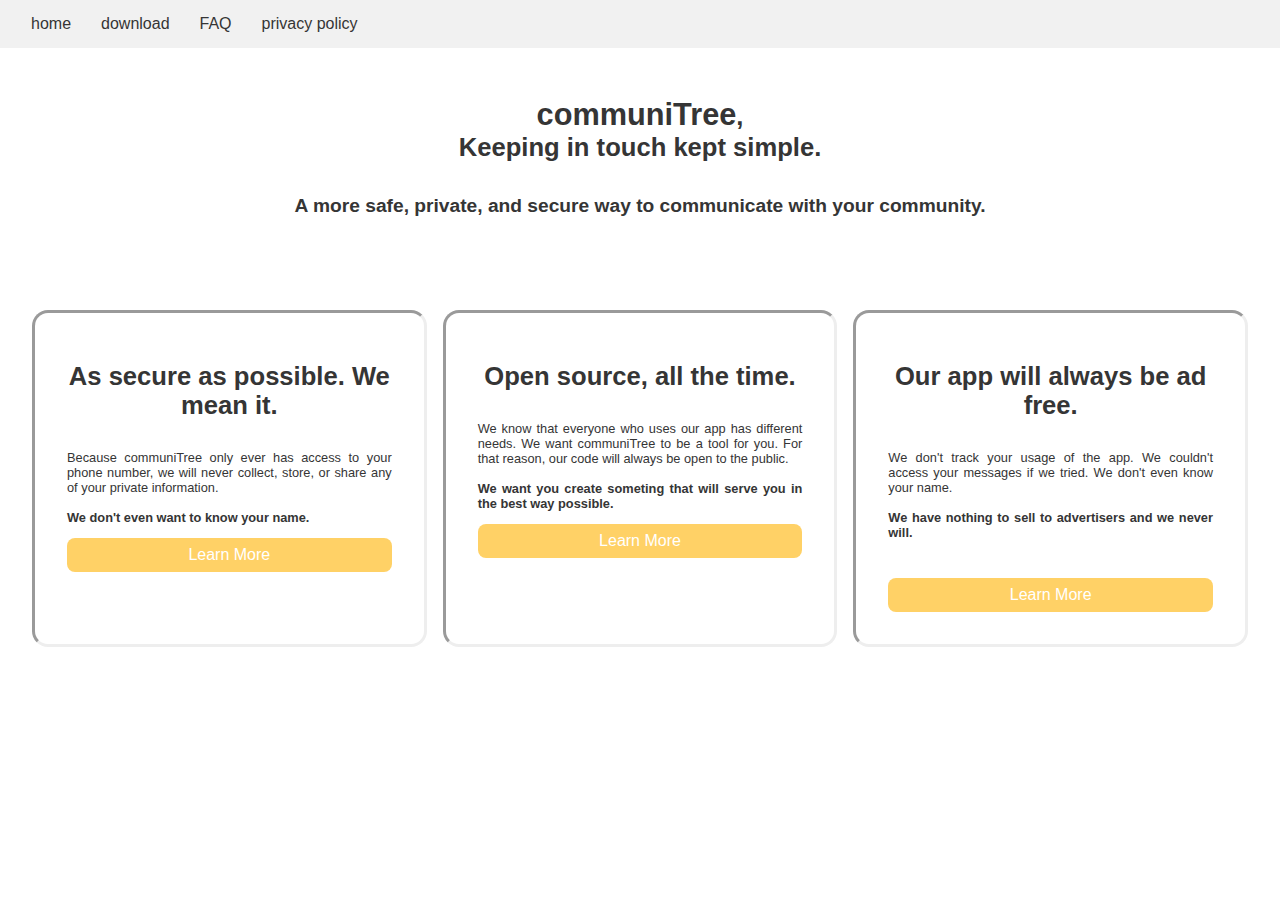
==== commit 61099426: "totally changed it all whoops" ====
--- a/index.html
+++ b/index.html
@@ -3,36 +3,28 @@
 
 <head>
   <title>communiTree</title>
-  <link rel="stylesheet" type="text/css" href="./mainstyle.css" />
-
+  <link rel="stylesheet" type="text/css" href="./mobile.css" />
+  <meta name="viewport" content="width=device-width, initial-scale=1.0">
 </head>
 
-<!--
-<header>
-  <h1>communiTree</h1>
-  <p>keeping in touch, kept simple.</p>
-</header>
--->
-<div class="navbar">
-  <ul>
+<ul class="navbar">
     <li class="about"><a href="./index.html">home</a></li>
     <li class="download"><a href="download.html">download</a></li>
     <li class="faq"><a href="FAQ.html">FAQ</a></li>
     <li class="privacy"><a href="privacy.html">privacy policy</a></li>
-    <li><img src="./communitreelogo.png"/></li>
   </ul>
-</div>
+
 
 <body>
-  <div class="main wrapper">
 
-    <div class="box">
-      <h1>
-        <big>communiTree</big>,<br> Keeping in touch kept simple.
-        <h2>A more safe, private, and secure way to communicate with your community.</h2>
-    </div>
 
-    <div class="box">
+  <section class="content" id="logobox">
+    <h1>
+      <big>communiTree</big>,<br> Keeping in touch kept simple.
+      <h2>A more safe, private, and secure way to communicate with your community.</h2>
+  </section>
+<main class="boxes">
+    <section class="content">
       <h1>As secure as possible. We mean it.</h1>
       <center>
         <p>
@@ -44,22 +36,20 @@
         </p>
       </center>
       <a href="./secure.html"><button class="button">Learn More</button></a>
-    </div>
+    </section>
 
-    <div class="box">
+    <section class="content">
 
       <h1>Open source, all the time.</h1>
-      <center>
-        <p>
-          We know that everyone who uses our app has different needs. We want communiTree
-          to be a tool for you. For that reason, our code will always be open to the public.
-          <br><br><strong>We want you create someting that will serve you in the best way possible.</strong>
-        </p>
-      </center>
+      <p>
+        We know that everyone who uses our app has different needs. We want communiTree
+        to be a tool for you. For that reason, our code will always be open to the public.
+        <br><br><strong>We want you create someting that will serve you in the best way possible.</strong>
+      </p>
       <!-- you can also submit bugs and feature because we love that shit-->
       <a href="./open.html"><button class="button">Learn More</button></a>
-    </div>
-    <div class="box">
+    </section>
+    <section class="content">
 
       <h1>Our app will always be ad free.</h1>
       <center>
@@ -70,11 +60,12 @@
       </center>
       </p>
       <a href="./ad.html"><button class="button">Learn More</button></a>
-    </div>
+    </section>
 
 
-  </div>
-  </div>
+
+    </div>
+    </div>
 </body>
 
 <footer>
--- a/mobile.css
+++ b/mobile.css
@@ -0,0 +1,169 @@
+/* white: "#F2F2F2",
+  gray: "#D8D8D8",
+  black: "#353535",
+  green: "#6B8F71",
+  blue: "#7798AB",*/
+
+* {
+  box-sizing: border-box;
+}
+/* border box makes the math for boxes and stuff a lot more inuitive and
+just generally easier. it adds things like padding and margins to the
+total "box height", instead of thinking of the box height as these elements
+combined. instead of the box being height+padding+border+margins=total height,
+the total height is the same as the height attribute.*/
+
+body {
+  padding: 0;
+  margin: 0;
+}
+/* rem means relative to the root element, as opposed to em being relative to
+the default font size of just that element. */
+
+/* FALL BACK LAYOUT */
+/* its good to do this incase someone's broswer doesn't have grid!
+kind of unlikely, but older versions of browsers as well as opera mini,
+QQ, and baidu don't have grid yet. (who uses these???!) */
+main {
+  max-width: 500px;
+  margin: 0 auto;
+  padding: 2rem;
+}
+
+article {
+  margin: 1rem 0;
+}
+
+/* GRID LAYOUT */
+/* saying "@supports" tells the broswer what to do if it supports this
+specific thing. in this case, it's like saying if you support grid, please
+use grid. which is like, yeah, please use grid, obviously... but it can be
+helpful, again, if a broswer DOESN'T support something (like grid)*/
+@supports (display: grid) {
+  main {
+    max-width: 10000px;
+    margin: 0;
+  }
+
+  section {
+    margin: 0;
+  }
+/* minmax means it should never go below 500 and at most it should share space
+the other elements equally. auto-fit tells it to put as many items on the row as
+possible. witht these two together, it says that when resizing, it should go up
+it should make a new column in intervals of 500px, because if it were to break
+before that, the card would be less than 500px, which is the min!!! */
+  .boxes {
+    display: grid;
+    grid-template-columns: repeat(auto-fit, minmax(300px, 1fr));
+    grid-gap: 1rem;
+  }
+  #logobox{
+    grid-column: 1/end;
+    text-align: center;
+    margin-bottom: 1em;
+    width: 100%;
+    background: transparent;
+    border: none;
+  }
+  /* i decided to use grid for the overlying layout and flex inside the elements
+  because i figured it would make thinking about the cards a little simpler.*/
+  .content {
+    display: flex;
+    flex-flow: column;
+    padding: 2rem;
+  }
+}
+
+/* STYLING */
+
+.content {
+  background: white;
+  border: inset;
+  color: #353535;
+  border-radius: 1rem;
+  font-family: Avenir, Helvetica, san-serif;
+  font-size: 80%;
+}
+/* you can put multiple font families, and they'll be called in that order.
+you should do this, AGAIN, in case a broswer doesn't support a font.
+in h1, it's saying to use century gothic and IF you don't have that use helvetica
+and IF! you don't have that use arial and so on. */
+h1 {
+  font-family: "century gothic", helvetica, arial, sans-serif;
+  text-align: center;
+}
+
+p {
+  padding: minmax(20px, 30%);
+  text-align: justify;
+}
+
+button {
+  margin-top: auto;
+  background: #FFD166;
+  color: white;
+  font-weight: lighter;
+  font-size: 1rem;
+  padding: 0.5rem;
+  border: none;
+  border-radius: .5rem;
+  width: 100%;
+  position: bottom;
+}
+button:hover {
+background-color: #F2F2F2;
+color: #6B8F71;
+}
+
+
+
+
+/* NAVBAR????!!! */
+ul.navbar {
+  list-style-type: none;
+  margin: 0;
+  padding: 0 1rem;
+  width: 25%;
+  background-color: #f1f1f1;
+  position: fixed;
+  overflow: auto;
+}
+
+ul.navbar li a {
+  display: block;
+  color: #353535;
+  padding: 8px 16px;
+  text-decoration: none;
+  font-family: avenir, helvetica, arial, sans-serif;
+}
+
+ul.navbar li a.active {
+  background-color: #4CAF50;
+  color: white;
+}
+
+ul.navbar li a:hover:not(.active) {
+  background-color: #555;
+  color: white;
+}
+  ul.navbar {
+    width: 100%;
+    height: auto;
+    position: relative;
+  }
+
+  ul.navbar li a {
+    float: left;
+    padding: 15px;
+  }
+
+  div.content {margin-left: 0;}
+}
+
+@media (max-width: 400px) {
+  ul.navbar li a {
+    text-align: center;
+    float: none;
+  }
+}
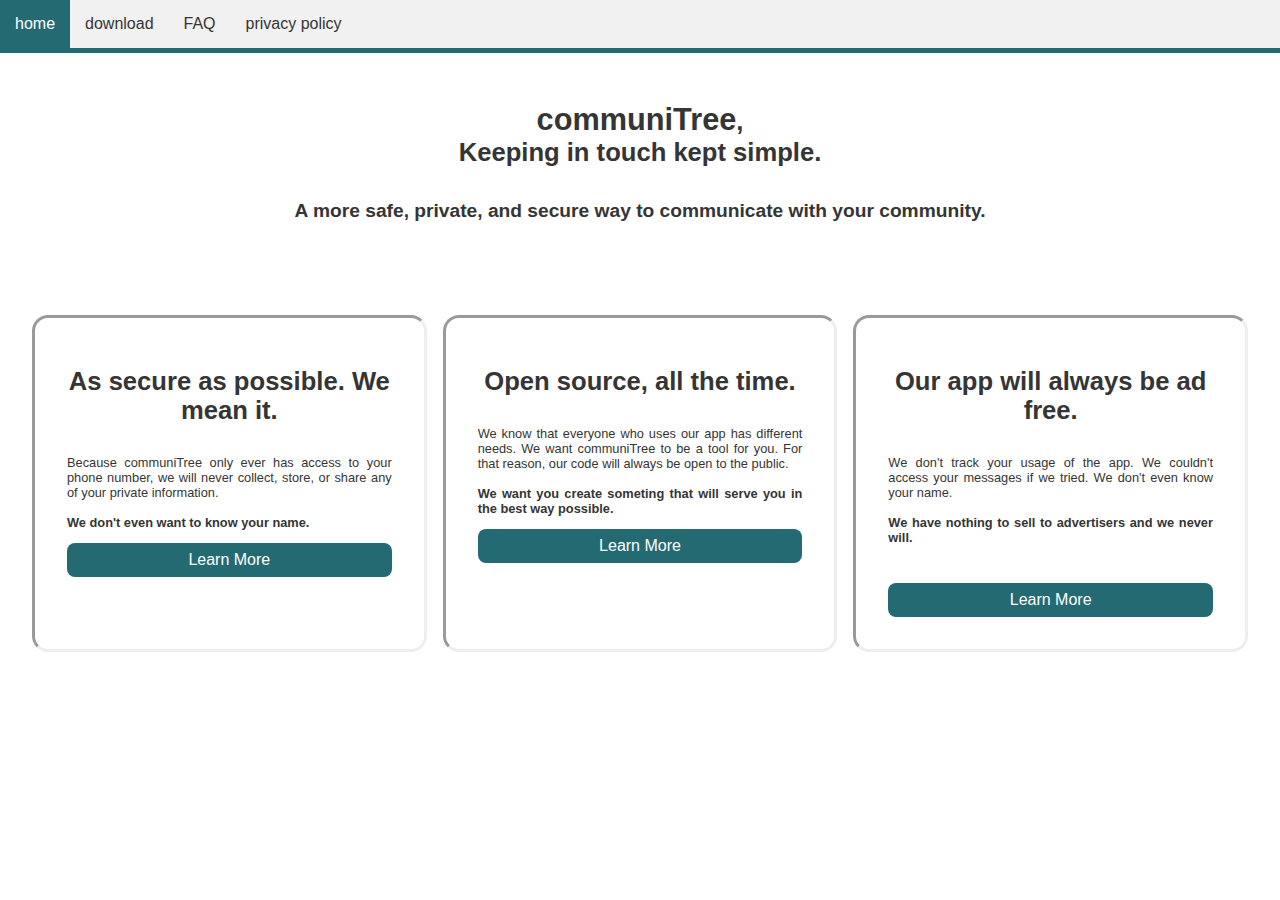
==== commit 0d8c1332: "button changes" ====
--- a/index.html
+++ b/index.html
@@ -8,7 +8,7 @@
 </head>
 
 <ul class="navbar">
-    <li class="about"><a href="./index.html">home</a></li>
+    <li class="about"><a class="active"href="./index.html">home</a></li>
     <li class="download"><a href="download.html">download</a></li>
     <li class="faq"><a href="FAQ.html">FAQ</a></li>
     <li class="privacy"><a href="privacy.html">privacy policy</a></li>
--- a/mobile.css
+++ b/mobile.css
@@ -101,7 +101,7 @@
 
 button {
   margin-top: auto;
-  background: #FFD166;
+  background: #246A73;
   color: white;
   font-weight: lighter;
   font-size: 1rem;
@@ -113,7 +113,7 @@
 }
 button:hover {
 background-color: #F2F2F2;
-color: #6B8F71;
+color: #246A73;
 }
 
 
@@ -123,7 +123,8 @@
 ul.navbar {
   list-style-type: none;
   margin: 0;
-  padding: 0 1rem;
+  padding: 0;
+  border-bottom: solid 5px #246A73;
   width: 25%;
   background-color: #f1f1f1;
   position: fixed;
@@ -139,7 +140,7 @@
 }
 
 ul.navbar li a.active {
-  background-color: #4CAF50;
+  background-color: #246A73;
   color: white;
 }
 
@@ -160,10 +161,3 @@
 
   div.content {margin-left: 0;}
 }
-
-@media (max-width: 400px) {
-  ul.navbar li a {
-    text-align: center;
-    float: none;
-  }
-}
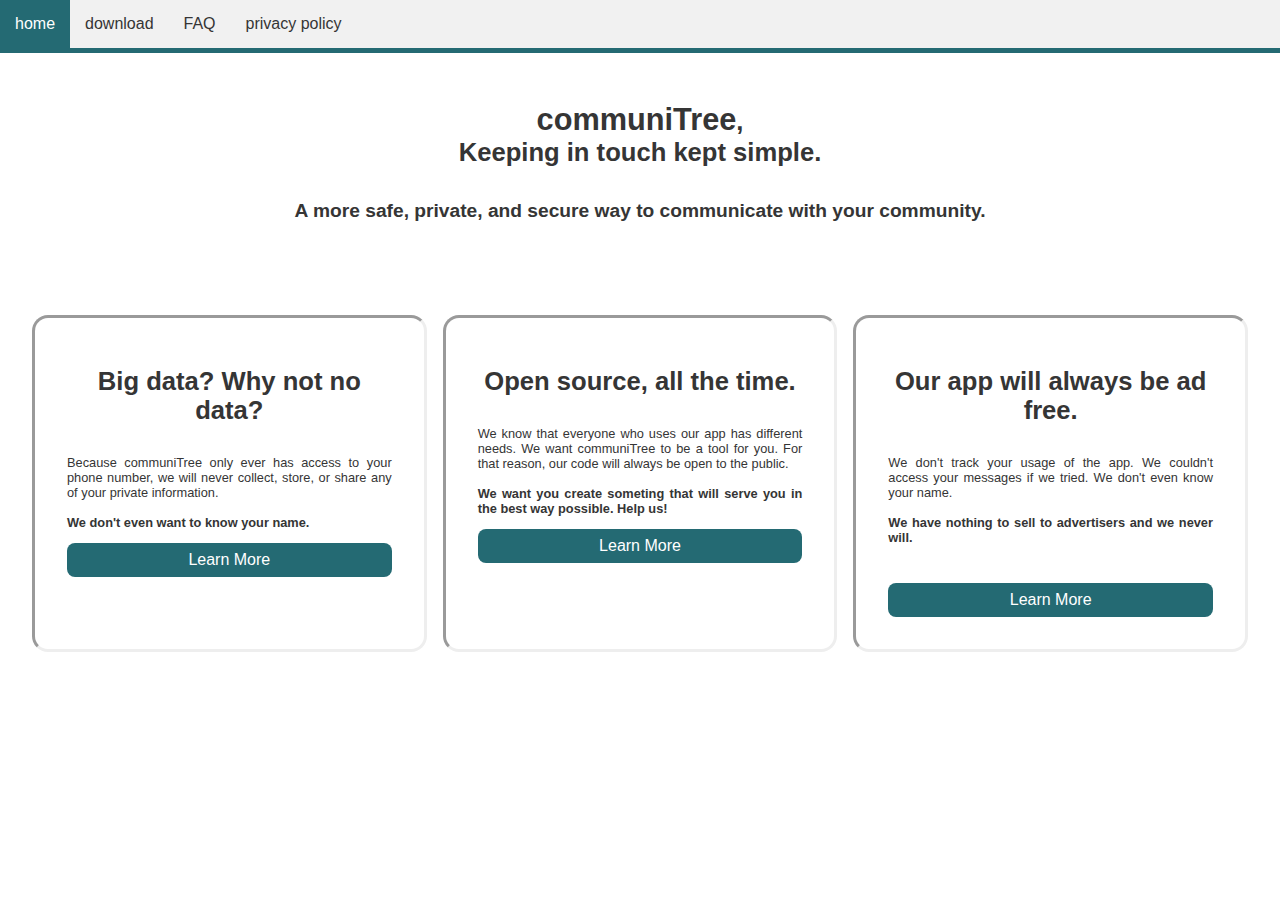
==== commit 2036734e: "Changed text on a few different pages." ====
--- a/index.html
+++ b/index.html
@@ -25,14 +25,12 @@
   </section>
 <main class="boxes">
     <section class="content">
-      <h1>As secure as possible. We mean it.</h1>
+      <h1>Big data? Why not no data?</h1>
       <center>
         <p>
           Because communiTree only ever has access to your phone number,
           we will never collect, store, or share any of your private information.
           <br><br><strong>We don't even want to know your name.</strong>
-          <!-- we do store phone numbers but its not attched to a name and we dont host messaging
-          so we cant ever see what you're saying. because everyone sends the text te information is decentralized. -->
         </p>
       </center>
       <a href="./secure.html"><button class="button">Learn More</button></a>
@@ -44,9 +42,8 @@
       <p>
         We know that everyone who uses our app has different needs. We want communiTree
         to be a tool for you. For that reason, our code will always be open to the public.
-        <br><br><strong>We want you create someting that will serve you in the best way possible.</strong>
+        <br><br><strong>We want you create someting that will serve you in the best way possible. Help us!</strong>
       </p>
-      <!-- you can also submit bugs and feature because we love that shit-->
       <a href="./open.html"><button class="button">Learn More</button></a>
     </section>
     <section class="content">
